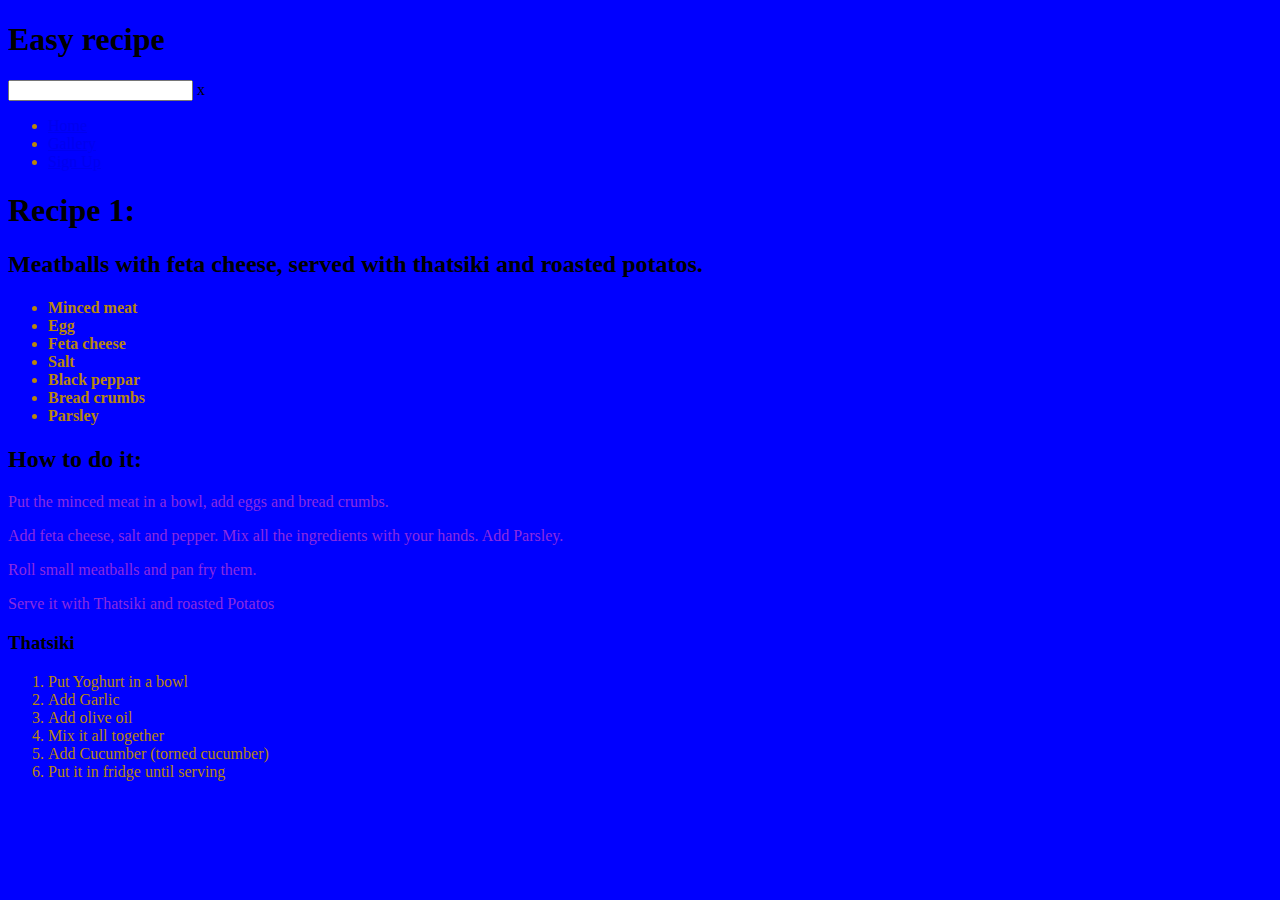
==== index.html @ 1a4698e8 "testar" ====
<!DOCTYPE html>
<html lang=“en”>
<head>
    <meta charset=“UTF-8">
    <meta name=“viewport” content=“width=device-width, initial-scale=1.0">
    <!--favicon-->
    <link rel=“apple-touch-icon” sizes=“180x180" href=“/apple-touch-icon.png”>
    <link rel=“icon” type=“image/png” sizes=“32x32" href=“/favicon-32x32.png”>
    <link rel=“icon” type=“image/png” sizes=“16x16" href=“/favicon-16x16.png”>
    <link rel=“manifest” href=“/site.webmanifest”>
    <title>Recipe for easy dinner</title>
    <link rel="stylesheet" href="assets/style.css">
</head>
<body>
    <h1 id=“logo”> Easy recipe</h1>
        <input type=“checkbox” id=“nav-toggle” name=“nav-toggle”>
        <label for=“nav-toggle” class=“nav-toggle-label”>x</label>
        <i class=“fa-solid fa-bars”></i>
        <nav>
            <ul id=“menu”>
                <li><a href=“index.html” class=“active”>Home</a></li>
                <li><a href=“gallery.html”>Gallery</a></li>
                <li><a href=“signup.html”>Sign Up</a></li>
            </ul>
        </nav>
    </a> </header>
    <main>
    <h1 id=“recept1">Recipe 1:</h1>
        <h2>Meatballs with feta cheese, served with thatsiki and roasted potatos.</h2>
    <h4>
        <ul>
            <li>Minced meat</li>
            <li>Egg</li>
            <li>Feta cheese</li>
            <li>Salt</li>
            <li>Black peppar</li>
            <li>Bread crumbs</li>
            <li>Parsley</li>
        </ul>
    </h4>
    <h2> How to do it:</h2>
    <p>Put the minced meat in a bowl, add eggs and bread crumbs.</p>
    <p>Add feta cheese, salt and pepper. Mix all the ingredients with your hands. Add Parsley.</p>
    <p>Roll small meatballs and pan fry them.</p>
    <p> Serve it with Thatsiki and roasted Potatos</p>
    <h3>Thatsiki</h3>
        <ol>
            <li>Put Yoghurt in a bowl</li>
            <li>Add Garlic</li>
            <li>Add olive oil</li>
            <li>Mix it all together</li>
            <li>Add Cucumber (torned cucumber)</li>
            <li>Put it in fridge until serving</li>
        </ol>
    </main>
    <footer>
    </footer>
</body>
</html>
---- assets/style.css ----
body {
    background-color: blue;
}

#recept1 {
    text-align: left;
}

p {
    color:blueviolet;
}

li {
    color:darkgoldenrod;
}
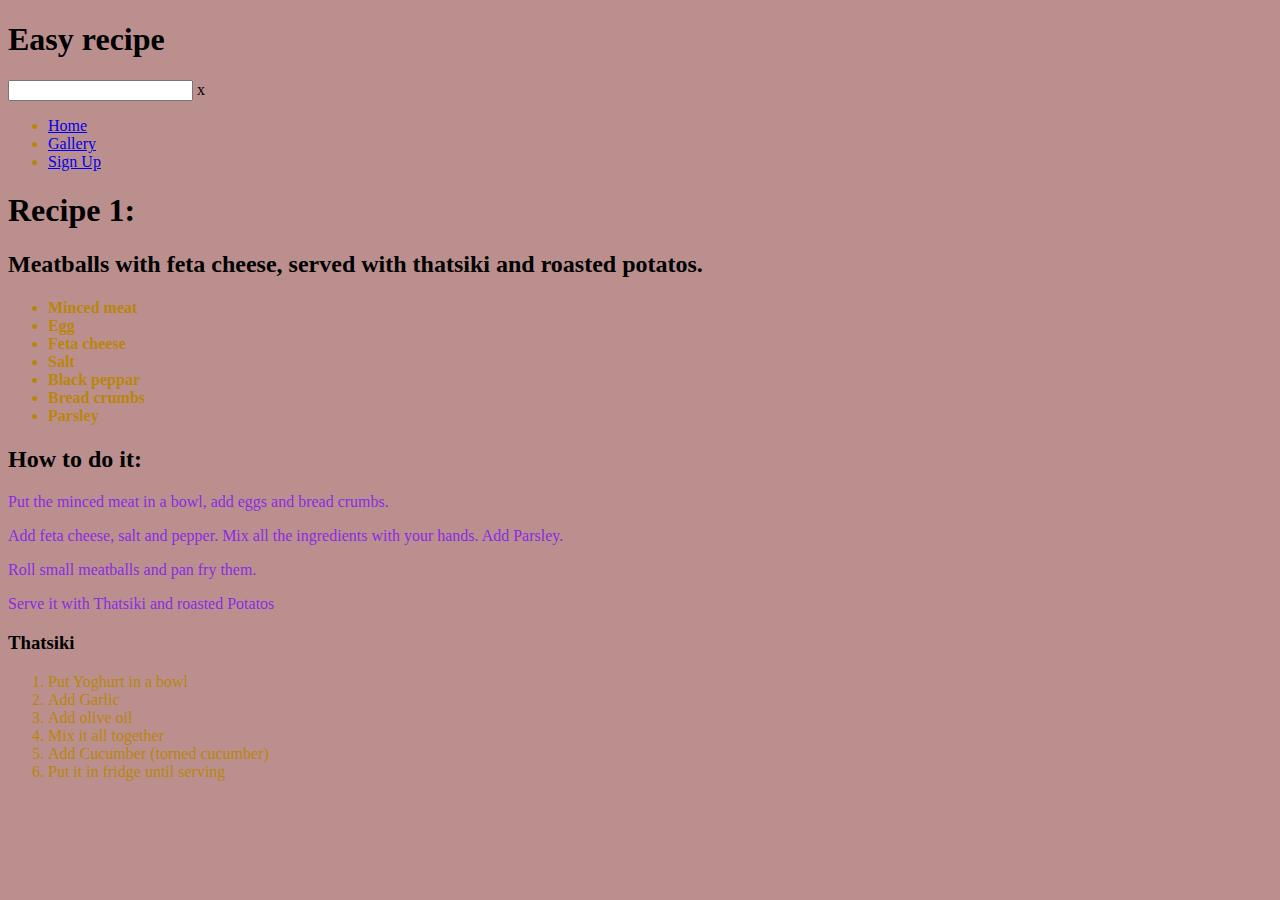
==== commit 2ae6eca5: "fixed the wrong -signs" ====
--- a/index.html
+++ b/index.html
@@ -1,18 +1,18 @@
 <!DOCTYPE html>
 <html lang=“en”>
 <head>
-    <meta charset=“UTF-8">
-    <meta name=“viewport” content=“width=device-width, initial-scale=1.0">
+    <meta charset="UTF-8">
+    <meta name="viewport" content="width=device-width, initial-scale=1.0">
     <!--favicon-->
-    <link rel=“apple-touch-icon” sizes=“180x180" href=“/apple-touch-icon.png”>
-    <link rel=“icon” type=“image/png” sizes=“32x32" href=“/favicon-32x32.png”>
-    <link rel=“icon” type=“image/png” sizes=“16x16" href=“/favicon-16x16.png”>
-    <link rel=“manifest” href=“/site.webmanifest”>
+    <link rel="apple-touch-icon" sizes="180x180" href=“/apple-touch-icon.png”>
+    <link rel="icon" type="image/png" sizes="32x32" href=“/favicon-32x32.png”>
+    <link rel="icon" type="image/png" sizes="16x16" href=“/favicon-16x16.png”>
+    <link rel="manifest" href="/site.webmanifest">
     <title>Recipe for easy dinner</title>
     <link rel="stylesheet" href="assets/style.css">
 </head>
 <body>
-    <h1 id=“logo”> Easy recipe</h1>
+    <h1 id=“logo”>Easy recipe</h1>
         <input type=“checkbox” id=“nav-toggle” name=“nav-toggle”>
         <label for=“nav-toggle” class=“nav-toggle-label”>x</label>
         <i class=“fa-solid fa-bars”></i>
--- a/assets/style.css
+++ b/assets/style.css
@@ -1,5 +1,5 @@
 body {
-    background-color: blue;
+    background-color: rosybrown;
 }
 
 #recept1 {
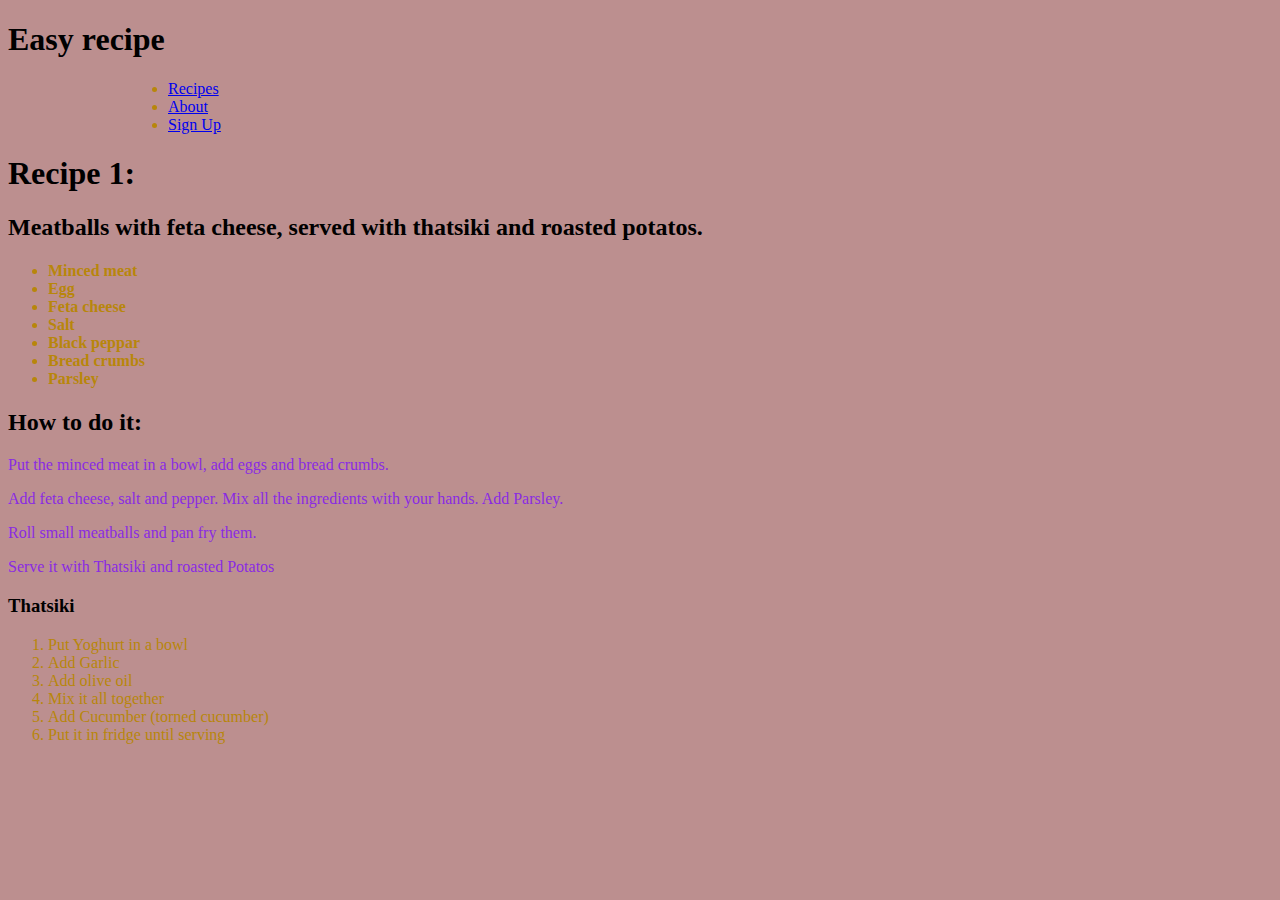
==== commit 0b4aff53: "moved menu-bar" ====
--- a/index.html
+++ b/index.html
@@ -1,5 +1,5 @@
 <!DOCTYPE html>
-<html lang=“en”>
+<html lang="en">
 <head>
     <meta charset="UTF-8">
     <meta name="viewport" content="width=device-width, initial-scale=1.0">
@@ -10,22 +10,21 @@
     <link rel="manifest" href="/site.webmanifest">
     <title>Recipe for easy dinner</title>
     <link rel="stylesheet" href="assets/style.css">
+
 </head>
 <body>
-    <h1 id=“logo”>Easy recipe</h1>
-        <input type=“checkbox” id=“nav-toggle” name=“nav-toggle”>
-        <label for=“nav-toggle” class=“nav-toggle-label”>x</label>
-        <i class=“fa-solid fa-bars”></i>
-        <nav>
-            <ul id=“menu”>
-                <li><a href=“index.html” class=“active”>Home</a></li>
-                <li><a href=“gallery.html”>Gallery</a></li>
-                <li><a href=“signup.html”>Sign Up</a></li>
+    <h1 id="logo">Easy recipe</h1>
+       
+        <nav class="menu1">
+            <ul id="menu">
+                <li><a href="index.html" class="active">Recipes</a></li>
+                <li><a href="about.html">About</a></li>
+                <li><a href="signup.html">Sign Up</a></li>
             </ul>
         </nav>
     </a> </header>
     <main>
-    <h1 id=“recept1">Recipe 1:</h1>
+    <h1 id="recept1">Recipe 1:</h1>
         <h2>Meatballs with feta cheese, served with thatsiki and roasted potatos.</h2>
     <h4>
         <ul>
--- a/assets/style.css
+++ b/assets/style.css
@@ -12,4 +12,8 @@
 
 li {
     color:darkgoldenrod;
+}
+
+.menu1 {
+    padding-left: 120px;
 }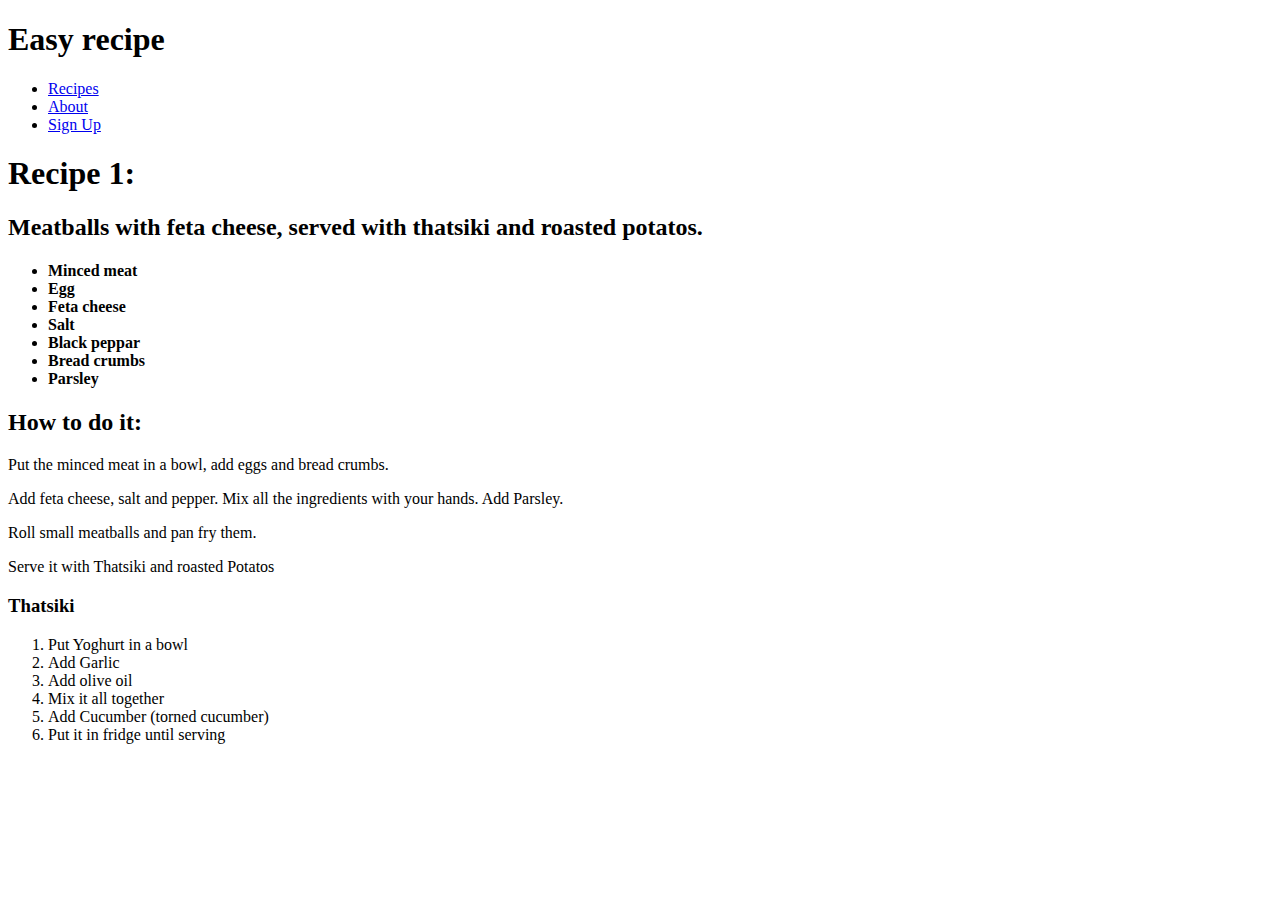
==== commit ee641429: "fix favicon" ====
--- a/index.html
+++ b/index.html
@@ -4,12 +4,12 @@
     <meta charset="UTF-8">
     <meta name="viewport" content="width=device-width, initial-scale=1.0">
     <!--favicon-->
-    <link rel="apple-touch-icon" sizes="180x180" href=“/apple-touch-icon.png”>
-    <link rel="icon" type="image/png" sizes="32x32" href=“/favicon-32x32.png”>
-    <link rel="icon" type="image/png" sizes="16x16" href=“/favicon-16x16.png”>
+    <link rel="apple-touch-icon" sizes="180x180" href="/apple-touch-icon.png">
+    <link rel="icon" type="images/png" sizes="32x32" href="/favicon-32x32.png">
+    <link rel="icon" type="images/png" sizes="16x16" href="/favicon-16x16.png">
     <link rel="manifest" href="/site.webmanifest">
     <title>Recipe for easy dinner</title>
-    <link rel="stylesheet" href="assets/style.css">
+    <link rel="stylesheet" href="assets/favicon_io/style.css">
 
 </head>
 <body>
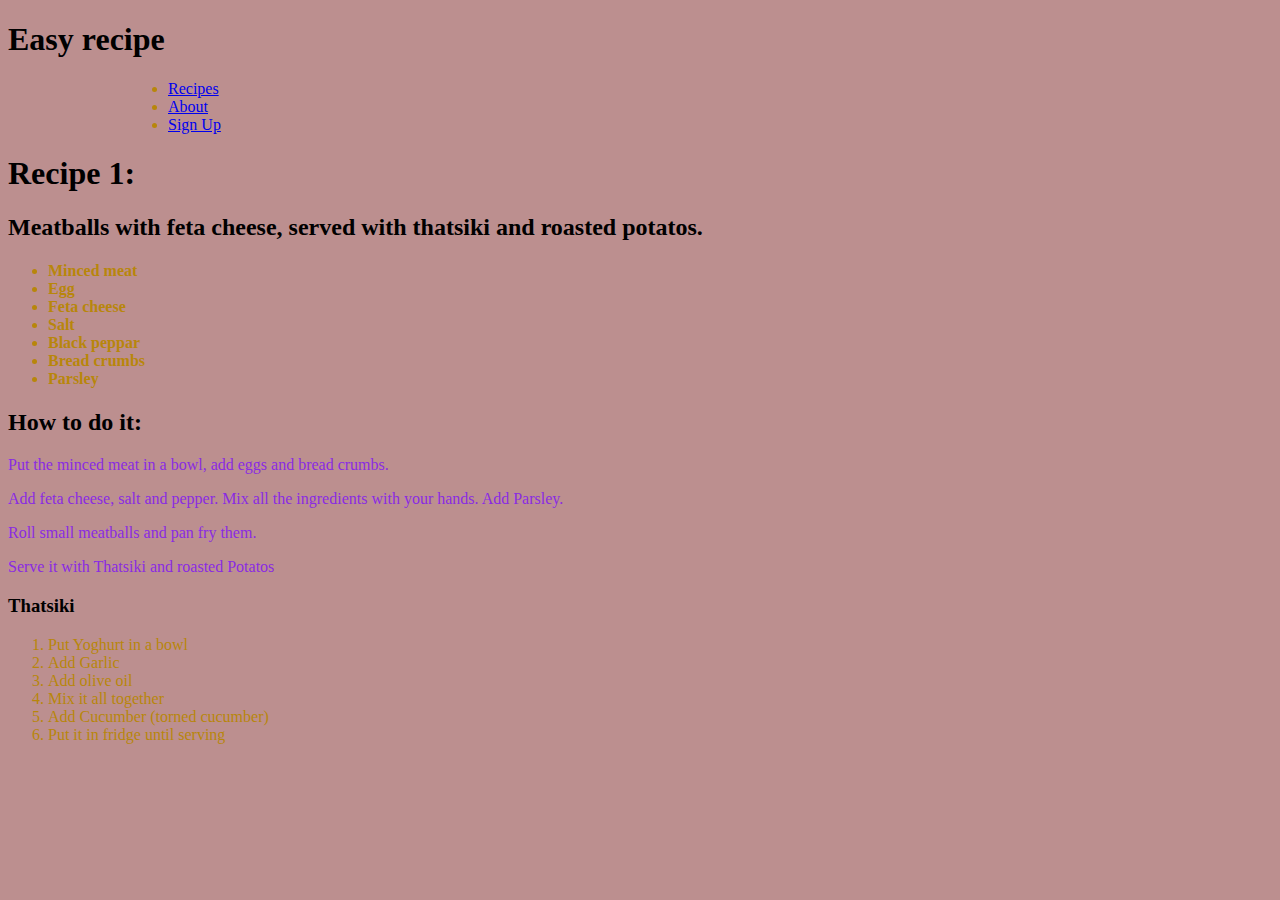
==== commit 5a856086: "add background-image" ====
--- a/index.html
+++ b/index.html
@@ -4,12 +4,13 @@
     <meta charset="UTF-8">
     <meta name="viewport" content="width=device-width, initial-scale=1.0">
     <!--favicon-->
-    <link rel="apple-touch-icon" sizes="180x180" href="/apple-touch-icon.png">
-    <link rel="icon" type="images/png" sizes="32x32" href="/favicon-32x32.png">
-    <link rel="icon" type="images/png" sizes="16x16" href="/favicon-16x16.png">
+    <link rel="apple-touch-icon" sizes="180x180" href="assets/favicon_io/apple-touch-icon.png">
+    <link rel="icon" type="images/png" sizes="32x32" href="assets/favicon_io/favicon-32x32.png">
+    <link rel="icon" type="images/png" sizes="16x16" href="assets/favicon_io/favicon-16x16.png">
     <link rel="manifest" href="/site.webmanifest">
+   
     <title>Recipe for easy dinner</title>
-    <link rel="stylesheet" href="assets/favicon_io/style.css">
+    <link rel="stylesheet" href="assets/style.css">
 
 </head>
 <body>
--- a/assets/style.css
+++ b/assets/style.css
@@ -0,0 +1,21 @@
+body {
+    background-color: rosybrown;
+    background-image: url("../images/bengansblogg-naturbilder-003.webp") cover no-repeat center;
+    background-attachment: fixed;
+}
+
+#recept1 {
+    text-align: left;
+}
+
+p {
+    color:blueviolet;
+}
+
+li {
+    color:darkgoldenrod;
+}
+
+.menu1 {
+    padding-left: 120px;
+}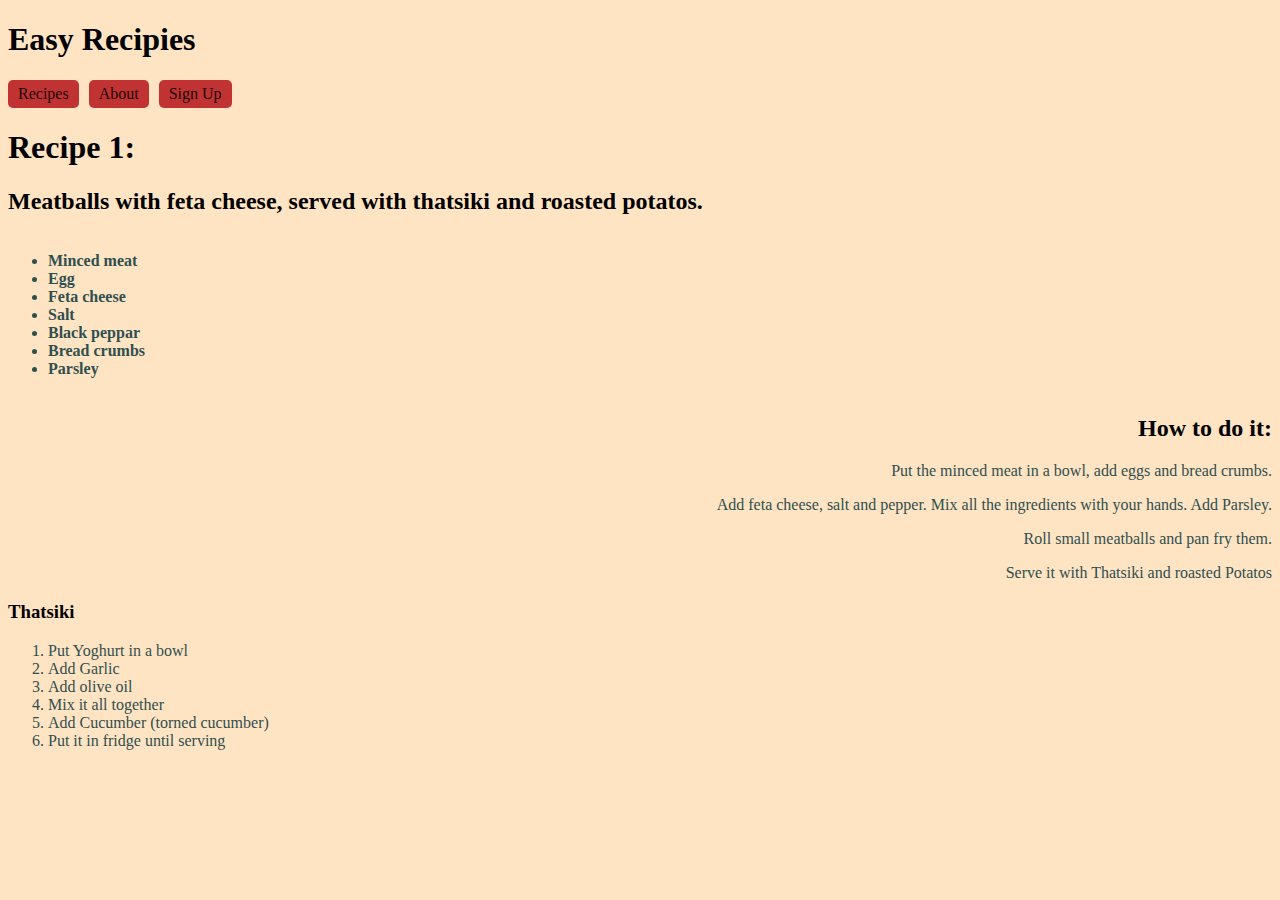
==== commit c6998e83: "changed head-links, colour, and place for text for list" ====
--- a/index.html
+++ b/index.html
@@ -11,23 +11,28 @@
    
     <title>Recipe for easy dinner</title>
     <link rel="stylesheet" href="assets/style.css">
-
+    
 </head>
 <body>
-    <h1 id="logo">Easy recipe</h1>
+    <section id="nature">
+        
+    <h1 id="logo">Easy Recipies</h1>
        
-        <nav class="menu1">
-            <ul id="menu">
-                <li><a href="index.html" class="active">Recipes</a></li>
-                <li><a href="about.html">About</a></li>
-                <li><a href="signup.html">Sign Up</a></li>
-            </ul>
+        <nav>
+            <div class="container">
+                <a href="index.html" class="active">Recipes</a></li>
+                <a href="about.html">About</a></li>
+                <a href="signup.html">Sign Up</a></li>
+            </div>
         </nav>
     </a> </header>
     <main>
+        
     <h1 id="recept1">Recipe 1:</h1>
         <h2>Meatballs with feta cheese, served with thatsiki and roasted potatos.</h2>
     <h4>
+        <div class="container">
+            <div class="content">
         <ul>
             <li>Minced meat</li>
             <li>Egg</li>
@@ -37,12 +42,15 @@
             <li>Bread crumbs</li>
             <li>Parsley</li>
         </ul>
+    </div>
     </h4>
+    <div class="sidebar">
     <h2> How to do it:</h2>
     <p>Put the minced meat in a bowl, add eggs and bread crumbs.</p>
     <p>Add feta cheese, salt and pepper. Mix all the ingredients with your hands. Add Parsley.</p>
     <p>Roll small meatballs and pan fry them.</p>
     <p> Serve it with Thatsiki and roasted Potatos</p>
+    </div>
     <h3>Thatsiki</h3>
         <ol>
             <li>Put Yoghurt in a bowl</li>
@@ -55,5 +63,6 @@
     </main>
     <footer>
     </footer>
+</section>
 </body>
 </html>--- a/assets/style.css
+++ b/assets/style.css
@@ -1,21 +1,49 @@
 body {
-    background-color: rosybrown;
-    background-image: url("../images/bengansblogg-naturbilder-003.webp") cover no-repeat center;
-    background-attachment: fixed;
+    background-color: bisque;
+    
+    
+}
+/* nav links*/
+.container a {
+    display: inline-block; 
+    margin-right: 10px;
+    text-decoration: none; 
+    padding: 5px 10px;
+    background-color: #c13333; 
+    color: #1a0707; 
+    border-radius: 5px; 
 }
 
+.container a:hover {
+    background-color: #451c1c; 
+    color: #2dae26; 
+}
 #recept1 {
     text-align: left;
 }
 
 p {
-    color:blueviolet;
+    color: darkslategrey;
 }
 
 li {
-    color:darkgoldenrod;
+    color: darkslategrey;
 }
 
 .menu1 {
     padding-left: 120px;
+}
+/*place for list and to do*/
+
+.container {
+    display: flex;
+}
+
+.content {
+    flex: 1; 
+}
+
+.sidebar {
+    flex: 1; 
+    text-align: right; 
 }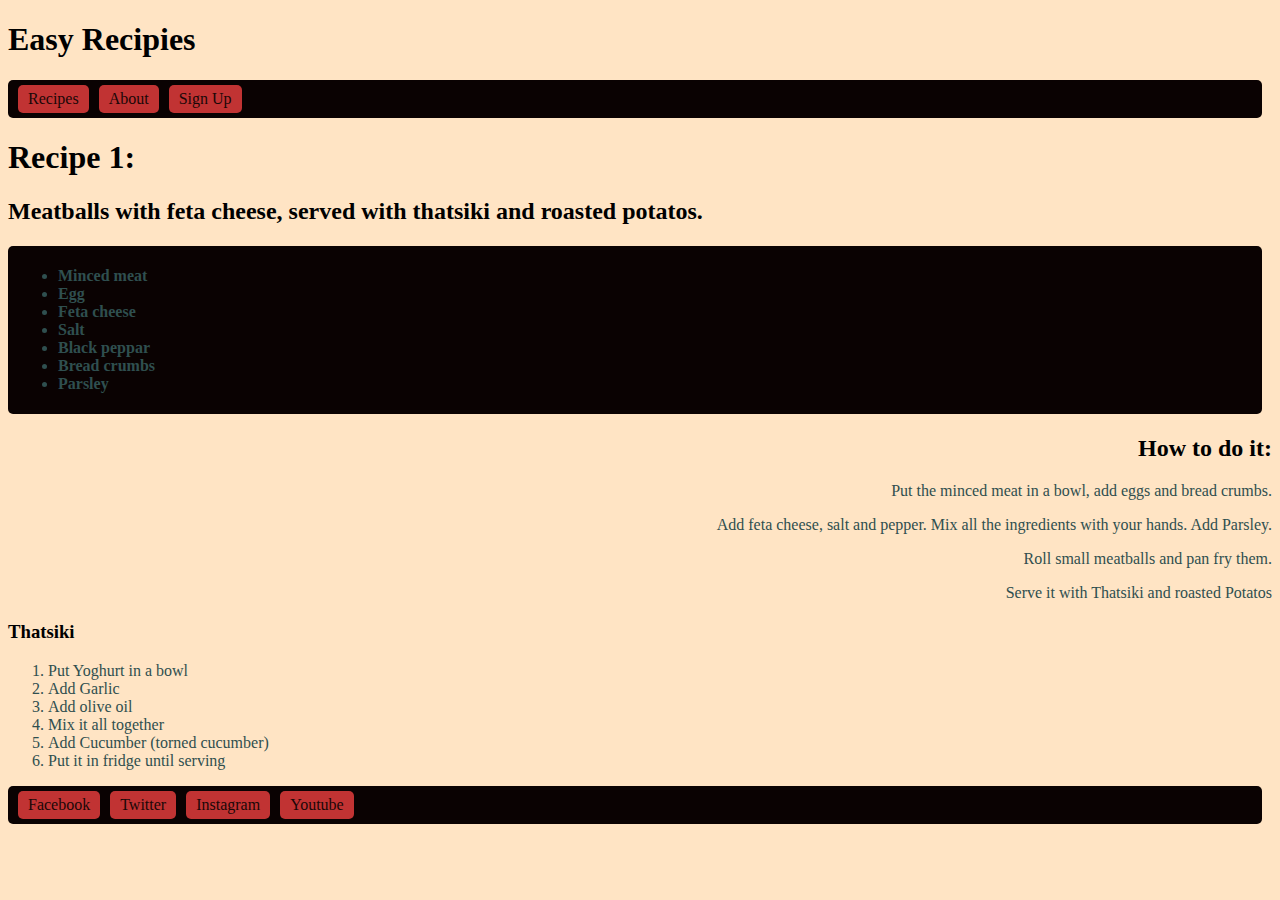
==== commit 5dde3ebb: "added social networks links" ====
--- a/index.html
+++ b/index.html
@@ -62,6 +62,12 @@
         </ol>
     </main>
     <footer>
+        <div class="container">
+        <a href="https://www.facebook.com/" class="facebook">Facebook</a>
+        <a href="https://twitter.com/" class="twitter">Twitter</a>
+        <a href="https://www.instagram.com/" class="instagram">Instagram</a>
+        <a href="https://www.youtube.com/" class="youtube">Youtube</a>
+    </div>
     </footer>
 </section>
 </body>
--- a/assets/style.css
+++ b/assets/style.css
@@ -30,9 +30,7 @@
     color: darkslategrey;
 }
 
-.menu1 {
-    padding-left: 120px;
-}
+
 /*place for list and to do*/
 
 .container {
@@ -46,4 +44,13 @@
 .sidebar {
     flex: 1; 
     text-align: right; 
-}+}
+
+.container {
+    margin-right: 10px;
+    text-decoration: none; 
+    padding: 5px 10px;
+    background-color: #0a0202; 
+    color: #1a0707; 
+    border-radius: 5px; 
+   }
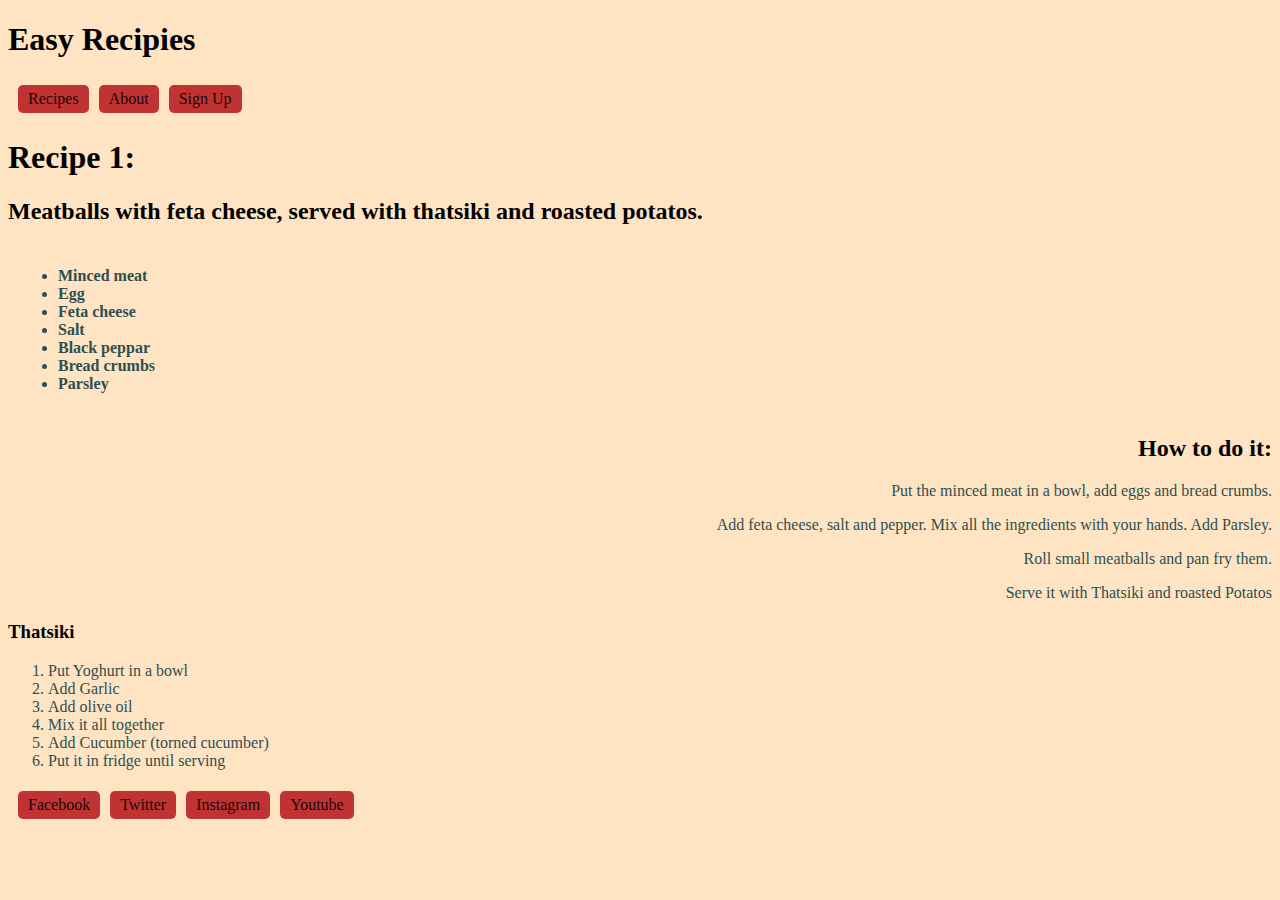
==== commit b2d7842b: "create pages 'about' and 'sign up'" ====
--- a/index.html
+++ b/index.html
@@ -28,7 +28,7 @@
     </a> </header>
     <main>
         
-    <h1 id="recept1">Recipe 1:</h1>
+    <h1>Recipe 1:</h1>
         <h2>Meatballs with feta cheese, served with thatsiki and roasted potatos.</h2>
     <h4>
         <div class="container">
--- a/assets/style.css
+++ b/assets/style.css
@@ -50,7 +50,7 @@
     margin-right: 10px;
     text-decoration: none; 
     padding: 5px 10px;
-    background-color: #0a0202; 
+    background-color: none; 
     color: #1a0707; 
     border-radius: 5px; 
    }
